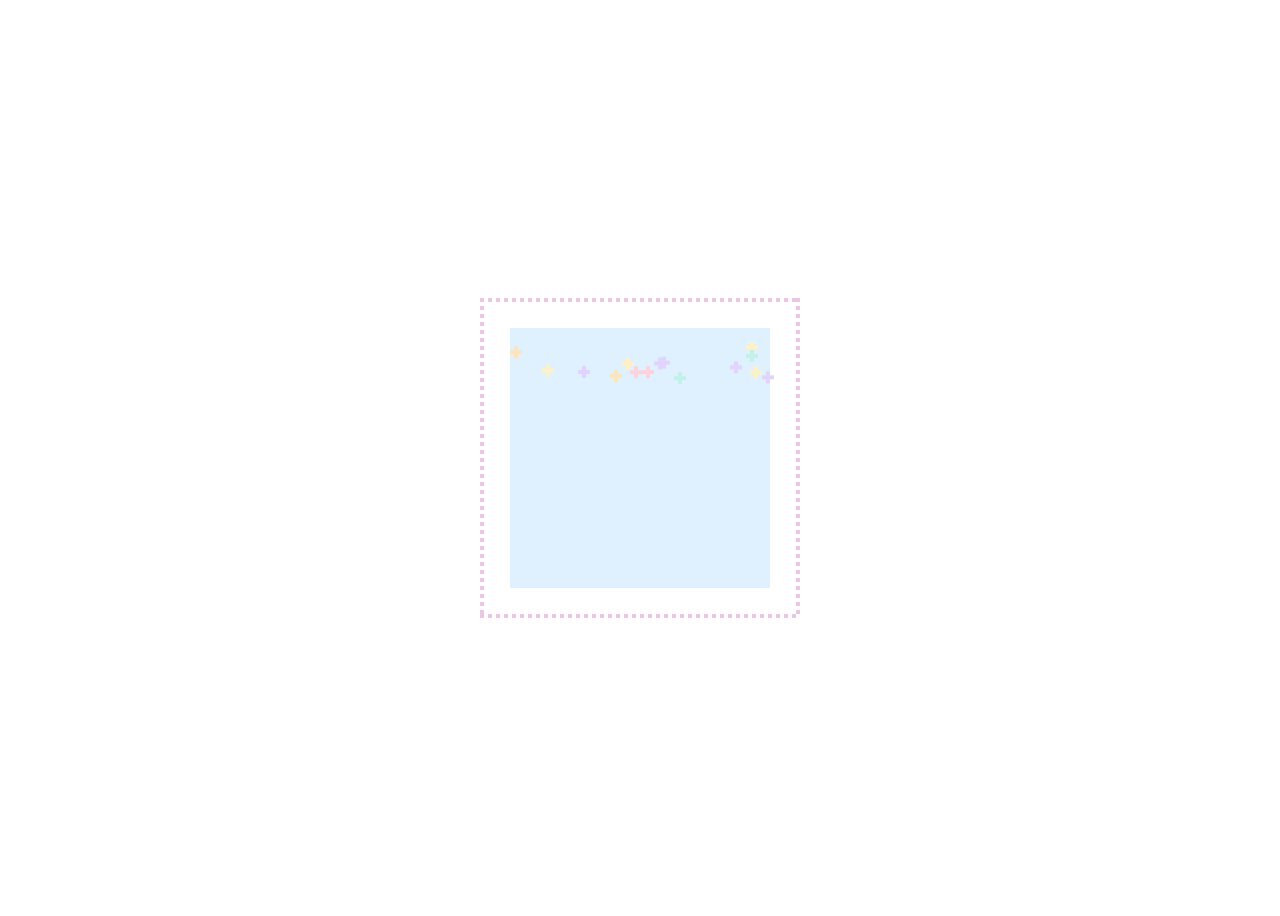
==== pixel-flower-widget/index.html @ f2bf8417 "Create index.html" ====
<!DOCTYPE html>
<html lang="en">
<head>
<meta charset="UTF-8" />
<title>Pixel Flower Snowglobe</title>
<style>
  body {
    background: transparent;
    display: flex;
    justify-content: center;
    align-items: center;
    height: 100vh;
  }

  canvas {
    image-rendering: pixelated;
  }
</style>
</head>
<body>

<canvas id="scene" width="320" height="320"></canvas>

<script>
const canvas = document.getElementById("scene");
const ctx = canvas.getContext("2d");

const SIZE = 320;
const INNER = 260;
const PIXEL = 4;

// pastel palette (첨부 이미지 기반)
const COLORS = {
  frame: "#e9c6e3",
  frameShadow: "#cfa7c8",
  sky: "#dff1ff",
  petals: ["#ffd1dc", "#ffe4b5", "#e0d4ff", "#c1f0e8", "#fff1c1"]
};

// pixel flower definition (5 petals)
const FLOWER = [
  [0,1,0],
  [1,1,1],
  [0,1,0]
];

class Petal {
  constructor() {
    this.x = Math.floor(Math.random() * (INNER / PIXEL)) * PIXEL;
    this.y = -20;
    this.speed = 0.3 + Math.random() * 0.4;
    this.color = COLORS.petals[Math.floor(Math.random() * COLORS.petals.length)];
  }

  draw() {
    ctx.fillStyle = this.color;
    FLOWER.forEach((row, y) => {
      row.forEach((cell, x) => {
        if (cell) {
          ctx.fillRect(
            this.x + x * PIXEL,
            this.y + y * PIXEL,
            PIXEL,
            PIXEL
          );
        }
      });
    });
  }

  update() {
    this.y += this.speed;
  }
}

const petals = Array.from({ length: 15 }, () => new Petal());

function drawPixelFrame() {
  const p = PIXEL;
  ctx.fillStyle = COLORS.frame;

  for (let i = 0; i < SIZE; i += p * 2) {
    ctx.fillRect(i, 0, p, p);
    ctx.fillRect(i, SIZE - p, p, p);
    ctx.fillRect(0, i, p, p);
    ctx.fillRect(SIZE - p, i, p, p);
  }
}

function draw() {
  ctx.clearRect(0, 0, SIZE, SIZE);

  // inner sky
  ctx.fillStyle = COLORS.sky;
  ctx.fillRect(
    (SIZE - INNER) / 2,
    (SIZE - INNER) / 2,
    INNER,
    INNER
  );

  ctx.save();
  ctx.translate((SIZE - INNER) / 2, (SIZE - INNER) / 2);

  petals.forEach(p => {
    p.update();
    p.draw();
    if (p.y > INNER) {
      Object.assign(p, new Petal());
    }
  });

  ctx.restore();

  drawPixelFrame();
  requestAnimationFrame(draw);
}

draw();
</script>

</body>
</html>
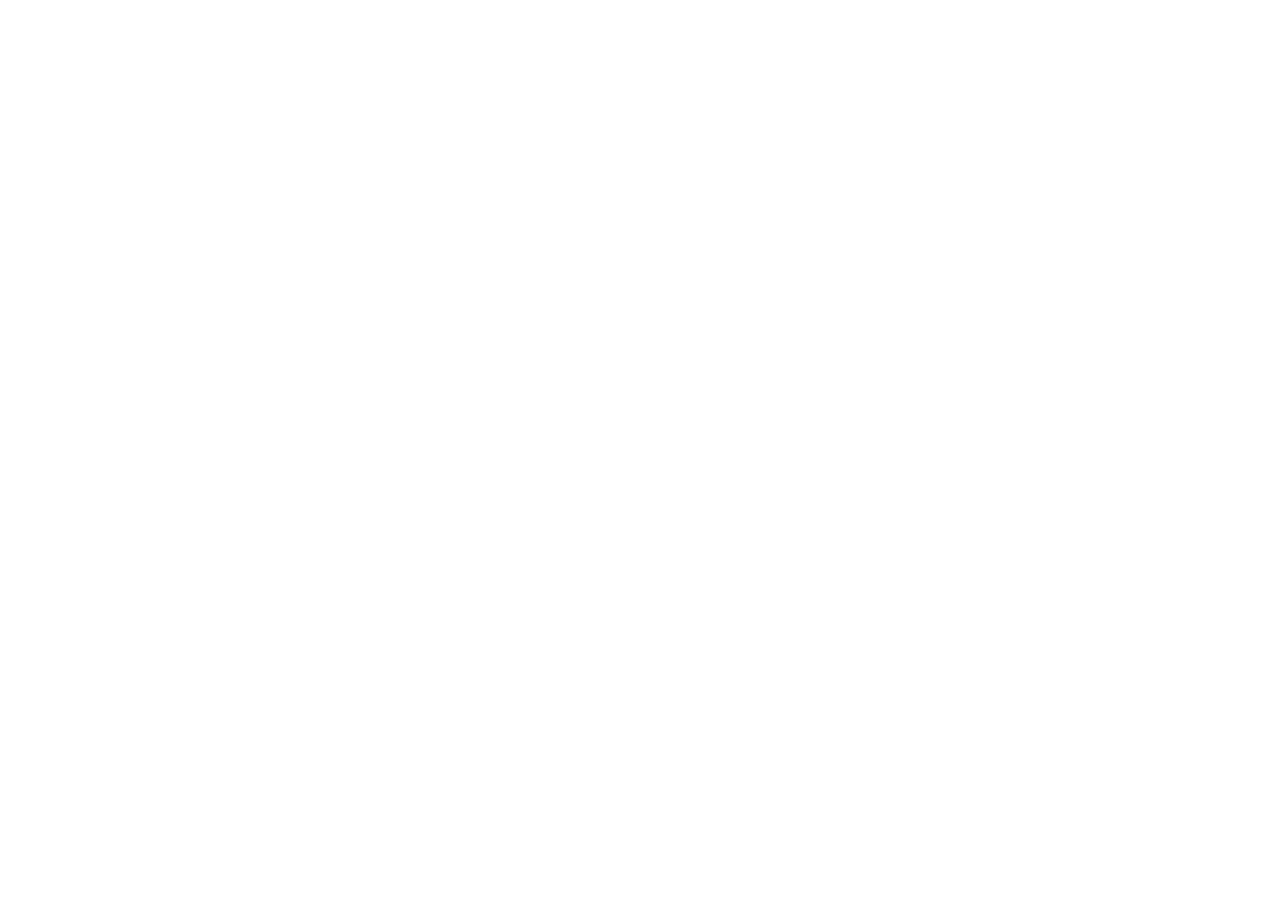
==== commit b0f72fea: "Update index.html" ====
--- a/pixel-flower-widget/index.html
+++ b/pixel-flower-widget/index.html
@@ -1,10 +1,11 @@
 <!DOCTYPE html>
 <html lang="en">
 <head>
-<meta charset="UTF-8" />
-<title>Pixel Flower Snowglobe</title>
+<meta charset="UTF-8">
+<title>Pixel Snowglobe</title>
 <style>
   body {
+    margin: 0;
     background: transparent;
     display: flex;
     justify-content: center;
@@ -19,105 +20,45 @@
 </head>
 <body>
 
-<canvas id="scene" width="320" height="320"></canvas>
+<canvas id="c" width="360" height="420"></canvas>
 
 <script>
-const canvas = document.getElementById("scene");
+const canvas = document.getElementById("c");
 const ctx = canvas.getContext("2d");
 
-const SIZE = 320;
-const INNER = 260;
-const PIXEL = 4;
+const W = canvas.width;
+const H = canvas.height;
 
-// pastel palette (첨부 이미지 기반)
-const COLORS = {
-  frame: "#e9c6e3",
-  frameShadow: "#cfa7c8",
-  sky: "#dff1ff",
-  petals: ["#ffd1dc", "#ffe4b5", "#e0d4ff", "#c1f0e8", "#fff1c1"]
+const globe = {
+  x: W / 2,
+  y: 170,
+  r: 130
 };
 
-// pixel flower definition (5 petals)
-const FLOWER = [
-  [0,1,0],
-  [1,1,1],
-  [0,1,0]
-];
+const PIXEL = 3;
 
-class Petal {
+const COLORS = {
+  glass: "#ffffff22",
+  sky: "#e6f4ff",
+  snow: "#ffffff",
+  glow: "#fff3d4",
+  baseTop: "#f2cce0",
+  baseSide: "#d6a8c4",
+  text: "#ffffff"
+};
+
+class Snow {
   constructor() {
-    this.x = Math.floor(Math.random() * (INNER / PIXEL)) * PIXEL;
-    this.y = -20;
-    this.speed = 0.3 + Math.random() * 0.4;
-    this.color = COLORS.petals[Math.floor(Math.random() * COLORS.petals.length)];
+    this.reset();
   }
-
-  draw() {
-    ctx.fillStyle = this.color;
-    FLOWER.forEach((row, y) => {
-      row.forEach((cell, x) => {
-        if (cell) {
-          ctx.fillRect(
-            this.x + x * PIXEL,
-            this.y + y * PIXEL,
-            PIXEL,
-            PIXEL
-          );
-        }
-      });
-    });
+  reset() {
+    const a = Math.random() * Math.PI * 2;
+    const r = Math.random() * globe.r;
+    this.x = globe.x + Math.cos(a) * r;
+    this.y = globe.y + Math.sin(a) * r;
+    this.size = 3 + Math.random() * 3;
+    this.speed = 0.15 + Math.random() * 0.25;
   }
-
   update() {
     this.y += this.speed;
-  }
-}
-
-const petals = Array.from({ length: 15 }, () => new Petal());
-
-function drawPixelFrame() {
-  const p = PIXEL;
-  ctx.fillStyle = COLORS.frame;
-
-  for (let i = 0; i < SIZE; i += p * 2) {
-    ctx.fillRect(i, 0, p, p);
-    ctx.fillRect(i, SIZE - p, p, p);
-    ctx.fillRect(0, i, p, p);
-    ctx.fillRect(SIZE - p, i, p, p);
-  }
-}
-
-function draw() {
-  ctx.clearRect(0, 0, SIZE, SIZE);
-
-  // inner sky
-  ctx.fillStyle = COLORS.sky;
-  ctx.fillRect(
-    (SIZE - INNER) / 2,
-    (SIZE - INNER) / 2,
-    INNER,
-    INNER
-  );
-
-  ctx.save();
-  ctx.translate((SIZE - INNER) / 2, (SIZE - INNER) / 2);
-
-  petals.forEach(p => {
-    p.update();
-    p.draw();
-    if (p.y > INNER) {
-      Object.assign(p, new Petal());
-    }
-  });
-
-  ctx.restore();
-
-  drawPixelFrame();
-  requestAnimationFrame(draw);
-}
-
-draw();
-</script>
-
-</body>
-</html>
+    if (this.y > globe.y + globe.r) this.reset();
